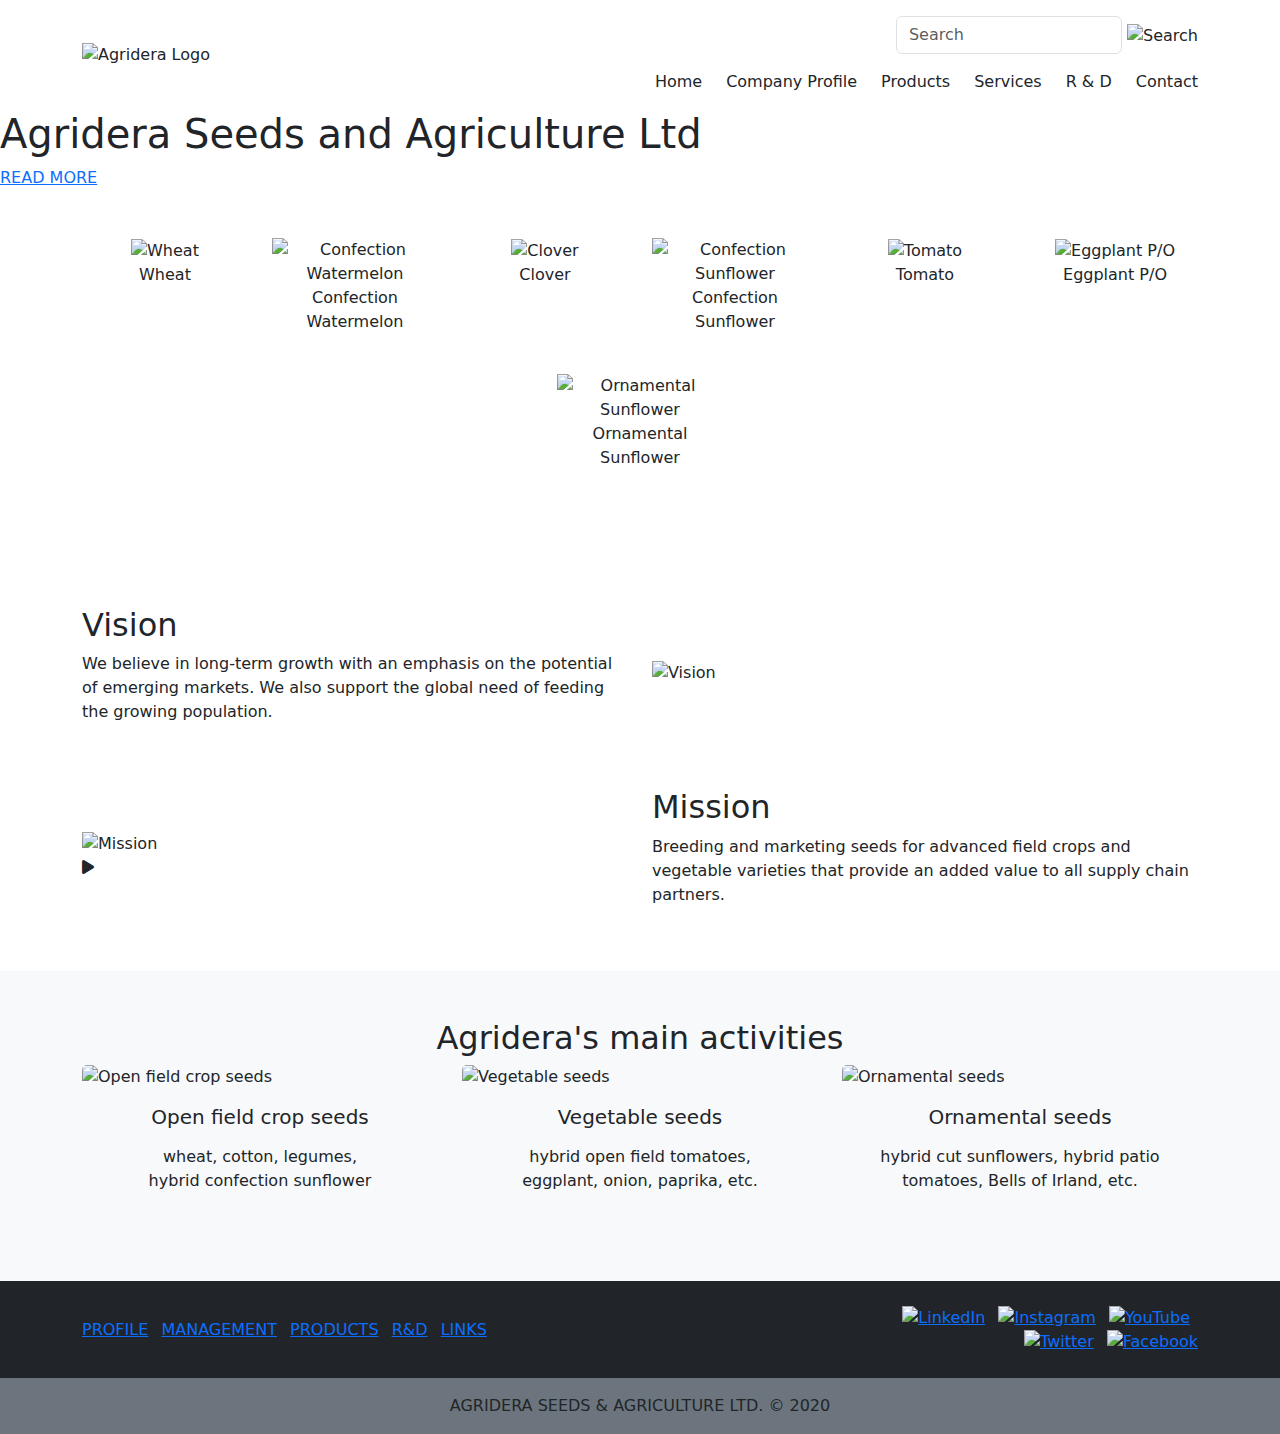
==== index.html @ fa578951 "Add files via upload" ====
<!DOCTYPE html>
 <html lang="en">
 <head>
     <meta charset="UTF-8">
     <meta name="viewport" content="width=device-width, initial-scale=1.0">
     <title>Agridera Seeds & Agriculture</title>
     <link href="https://cdn.jsdelivr.net/npm/bootstrap@5.3.3/dist/css/bootstrap.min.css" rel="stylesheet"
           integrity="sha384-QWTKZyjpPEjISv5WaRU9OFeRpok6YctnYmDr5pNlyT2bRjXh0JMhjY6hW+ALEwIH" crossorigin="anonymous">
     <link rel="stylesheet" href="https://cdnjs.cloudflare.com/ajax/libs/font-awesome/6.7.2/css/all.min.css"
           integrity="sha512-Evv84Mr4kqVGRNSgIGL/F/aIDqQb7xQ2vcrdIwxfjThSH8CSR7PBEakCr51Ck+w+/U6swU2Im1vVX0SVk9ABhg==" crossorigin="anonymous" referrerpolicy="no-referrer" />
     <link rel="preconnect" href="https://fonts.googleapis.com">
     <link rel="preconnect" href="https://fonts.gstatic.com" crossorigin>
     <link href="https://fonts.googleapis.com/css2?family=Roboto+Slab:wght@100..900&display=swap" rel="stylesheet">
     <link rel="stylesheet" href="css/style.css">
 </head>
 <body>
     <header class="header-section bg-white py-3">
         <div class="container">
             <div class="row align-items-center">
                 <div class="col-md-4">
                     <img src="images/agridera-logo.png" alt="Agridera Logo" class="img-fluid header-logo">
                 </div>
                 <div class="col-md-8">
                     <div class="d-flex justify-content-end align-items-center mb-3">
                         <div class="position-relative search-container">
                             <label>
                                 <input type="text" class="form-control search-input" placeholder="Search">
                             </label>
                             <img src="images/search-icon.svg" alt="Search" class="search-icon">
                         </div>
                     </div>
                     <nav>
                         <ul class="nav-list list-unstyled d-flex justify-content-end gap-4 m-0">
                             <li><a href="#" class="nav-link">Home</a></li>
                             <li><a href="#" class="nav-link">Company Profile</a></li>
                             <li><a href="index2.html" class="nav-link">Products</a></li>
                             <li><a href="#" class="nav-link">Services</a></li>
                             <li><a href="#" class="nav-link">R & D</a></li>
                             <li><a href="#" class="nav-link">Contact</a></li>
                         </ul>
                     </nav>
                 </div>
             </div>
         </div>
     </header>
 
     <section class="hero-section">
         <div class="hero-content">
             <h1 class="hero-title">Agridera Seeds and Agriculture Ltd</h1>
             <a href="#" class="btn-primary">READ MORE</a>
         </div>
     </section>
 
     <section class="product-categories-section bg-white py-5">
         <div class="container">
             <div class="row justify-content-center">
                 <div class="col-md-2 text-center mb-4">
                     <img src="images/wheat-icon.svg" alt="Wheat" class="category-icon">
                     <p class="category-name">Wheat</p>
                 </div>
                 <div class="col-md-2 text-center mb-4">
                     <img src="images/watermelon-icon.svg" alt="Confection Watermelon" class="category-icon">
                     <p class="category-name">Confection Watermelon</p>
                 </div>
                 <div class="col-md-2 text-center mb-4">
                     <img src="images/clover-icon.svg" alt="Clover" class="category-icon">
                     <p class="category-name">Clover</p>
                 </div>
                 <div class="col-md-2 text-center mb-4">
                     <img src="images/sunflower-icon.svg" alt="Confection Sunflower" class="category-icon">
                     <p class="category-name">Confection Sunflower</p>
                 </div>
                 <div class="col-md-2 text-center mb-4">
                     <img src="images/tomato-icon.svg" alt="Tomato" class="category-icon">
                     <p class="category-name">Tomato</p>
                 </div>
                 <div class="col-md-2 text-center mb-4">
                     <img src="images/eggplant-icon.svg" alt="Eggplant P/O" class="category-icon">
                     <p class="category-name">Eggplant P/O</p>
                 </div>
                 <div class="col-md-2 text-center mb-4">
                    <img src="images/sunflower-2-icon.svg" alt="Ornamental Sunflower" class="category-icon">
                     <p class="category-name">Ornamental Sunflower</p>
                 </div>
             </div>
         </div>
     </section>
 
     <section class="vision-mission-section py-5">
         <div class="container">
             <div class="row align-items-center mb-5">
                 <div class="col-md-6">
                     <h2 class="section-title">Vision</h2>
                     <div class="divider"></div>
                     <p class="section-description">We believe in long-term growth with an emphasis on the potential of emerging markets. We also support the global need of feeding the growing population.</p>
                 </div>
                 <div class="col-md-6">
                     <img src="images/vision.png" alt="Vision" class="img-fluid">
                 </div>
             </div>
             <div class="row align-items-center">
                 <div class="col-md-6 order-md-2">
                    <h2 class="section-title">Mission</h2>
                     <div class="divider"></div>
                     <p class="section-description">Breeding and marketing seeds for advanced field crops and vegetable varieties that provide an added value to all supply chain partners.</p>
                 </div>
                 <div class="col-md-6 order-md-1 position-relative">
                     <img src="images/mission.png" alt="Mission" class="img-fluid">
                     <div class="play-button">
                         <i class="fa fa-play"></i>
                     </div>
                 </div>
             </div>
         </div>
     </section>
 
     <section class="activities-section py-5 bg-light">
         <div class="container">
             <h2 class="section-heading text-center">Agridera's main activities</h2>
             <div class="row">
                 <div class="col-md-4 mb-4">
                     <div class="card border-0 bg-transparent">
                         <img src="images/1-activ.png" class="card-img-top" alt="Open field crop seeds">
                         <div class="card-body text-center">
                            <h5 class="card-title">Open field crop seeds</h5>
                            <div class="card-divider my-3"></div>
                            <p class="card-text">wheat, cotton, legumes,<br>hybrid confection sunflower</p>
                        </div>
                    </div>
                </div>
                <div class="col-md-4 mb-4">
                    <div class="card border-0 bg-transparent">
                        <img src="images/2-activ.png" class="card-img-top" alt="Vegetable seeds">
                        <div class="card-body text-center">
                            <h5 class="card-title">Vegetable seeds</h5>
                            <div class="card-divider my-3"></div>
                            <p class="card-text">hybrid open field tomatoes,<br>eggplant, onion, paprika, etc.</p>
                        </div>
                    </div>
                </div>
                <div class="col-md-4 mb-4">
                    <div class="card border-0 bg-transparent">
                        <img src="images/3-activ.png" class="card-img-top" alt="Ornamental seeds">
                        <div class="card-body text-center">
                            <h5 class="card-title">Ornamental seeds</h5>
                            <div class="card-divider my-3"></div>
                            <p class="card-text">hybrid cut sunflowers, hybrid patio<br>tomatoes, Bells of Irland, etc.</p>
                        </div>
                    </div>
                </div>
            </div>
        </div>
    </section>

    <footer class="footer-section">
        <div class="footer-top bg-dark py-4">
            <div class="container">
                <div class="row align-items-center">
                    <div class="col-md-8">
                        <ul class="footer-nav list-inline m-0">
                            <li class="list-inline-item"><a href="#" class="footer-link">PROFILE</a></li>
                            <li class="list-inline-item"><a href="#" class="footer-link">MANAGEMENT</a></li>
                            <li class="list-inline-item"><a href="#" class="footer-link">PRODUCTS</a></li>
                            <li class="list-inline-item"><a href="#" class="footer-link">R&D</a></li>
                            <li class="list-inline-item"><a href="#" class="footer-link">LINKS</a></li>
                        </ul>
                    </div>
                    <div class="col-md-4">
                        <ul class="social-icons list-inline text-md-end m-0">
                            <li class="list-inline-item"><a href="#" class="social-icon"><img src="images/ico-lin.svg" alt="LinkedIn"></a></li>
                            <li class="list-inline-item"><a href="#" class="social-icon"><img src="images/ico-ins.svg" alt="Instagram"></a></li>
                            <li class="list-inline-item"><a href="#" class="social-icon"><img src="images/ico-ytu.svg" alt="YouTube"></a></li>
                            <li class="list-inline-item"><a href="#" class="social-icon"><img src="images/ico-twt.svg" alt="Twitter"></a></li>
                            <li class="list-inline-item"><a href="#" class="social-icon"><img src="images/ico-fcb.svg" alt="Facebook"></a></li>
                        </ul>
                    </div>
                </div>
            </div>
        </div>
        <div class="footer-bottom bg-secondary py-3">
            <div class="container">
                <p class="footer-copyright text-center m-0">AGRIDERA SEEDS & AGRICULTURE LTD. © 2020</p>
            </div>
        </div>
    </footer>

<script src="https://cdn.jsdelivr.net/npm/bootstrap@5.3.3/dist/js/bootstrap.bundle.min.js"
        integrity="sha384-YvpcrYf0tY3lHB60NNkmXc5s9fDVZLESaAA55NDzOxhy9GkcIdslK1eN7N6jIeHz" crossorigin="anonymous"></script>
</body>
</html>
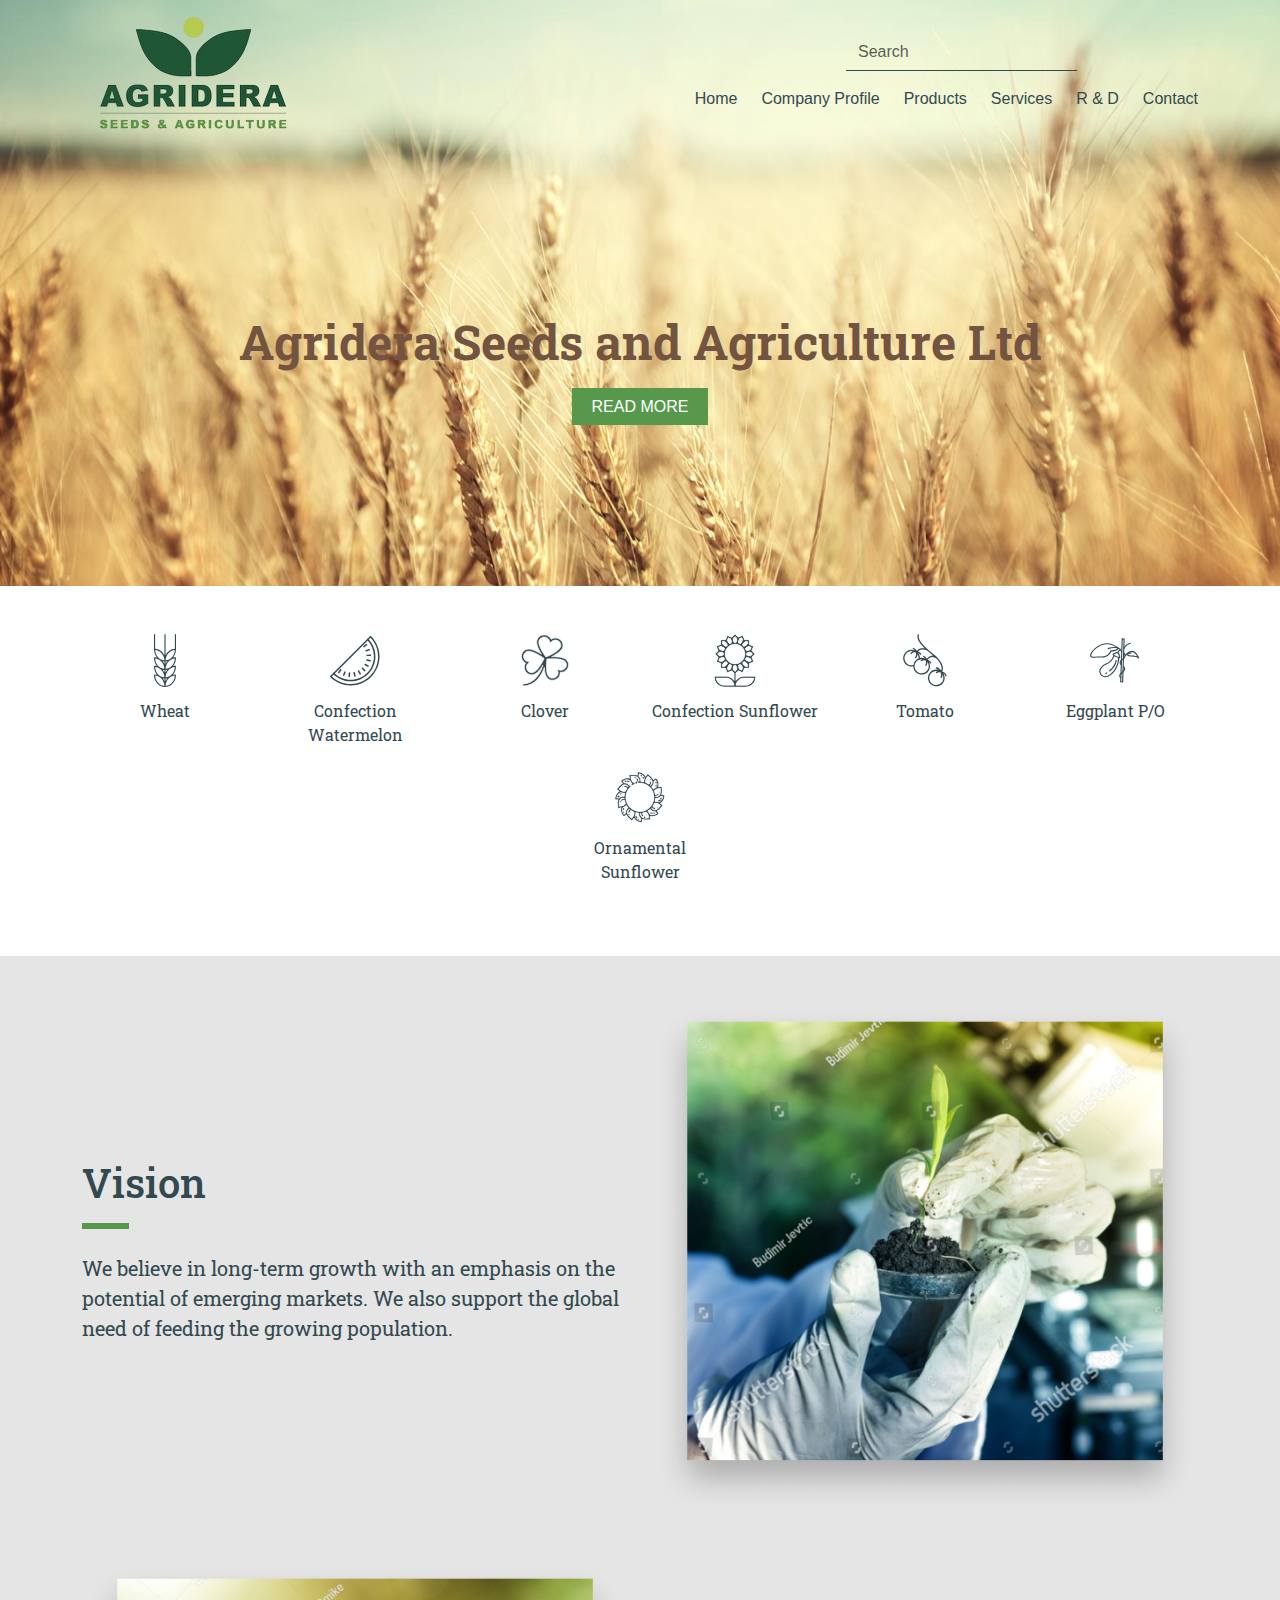
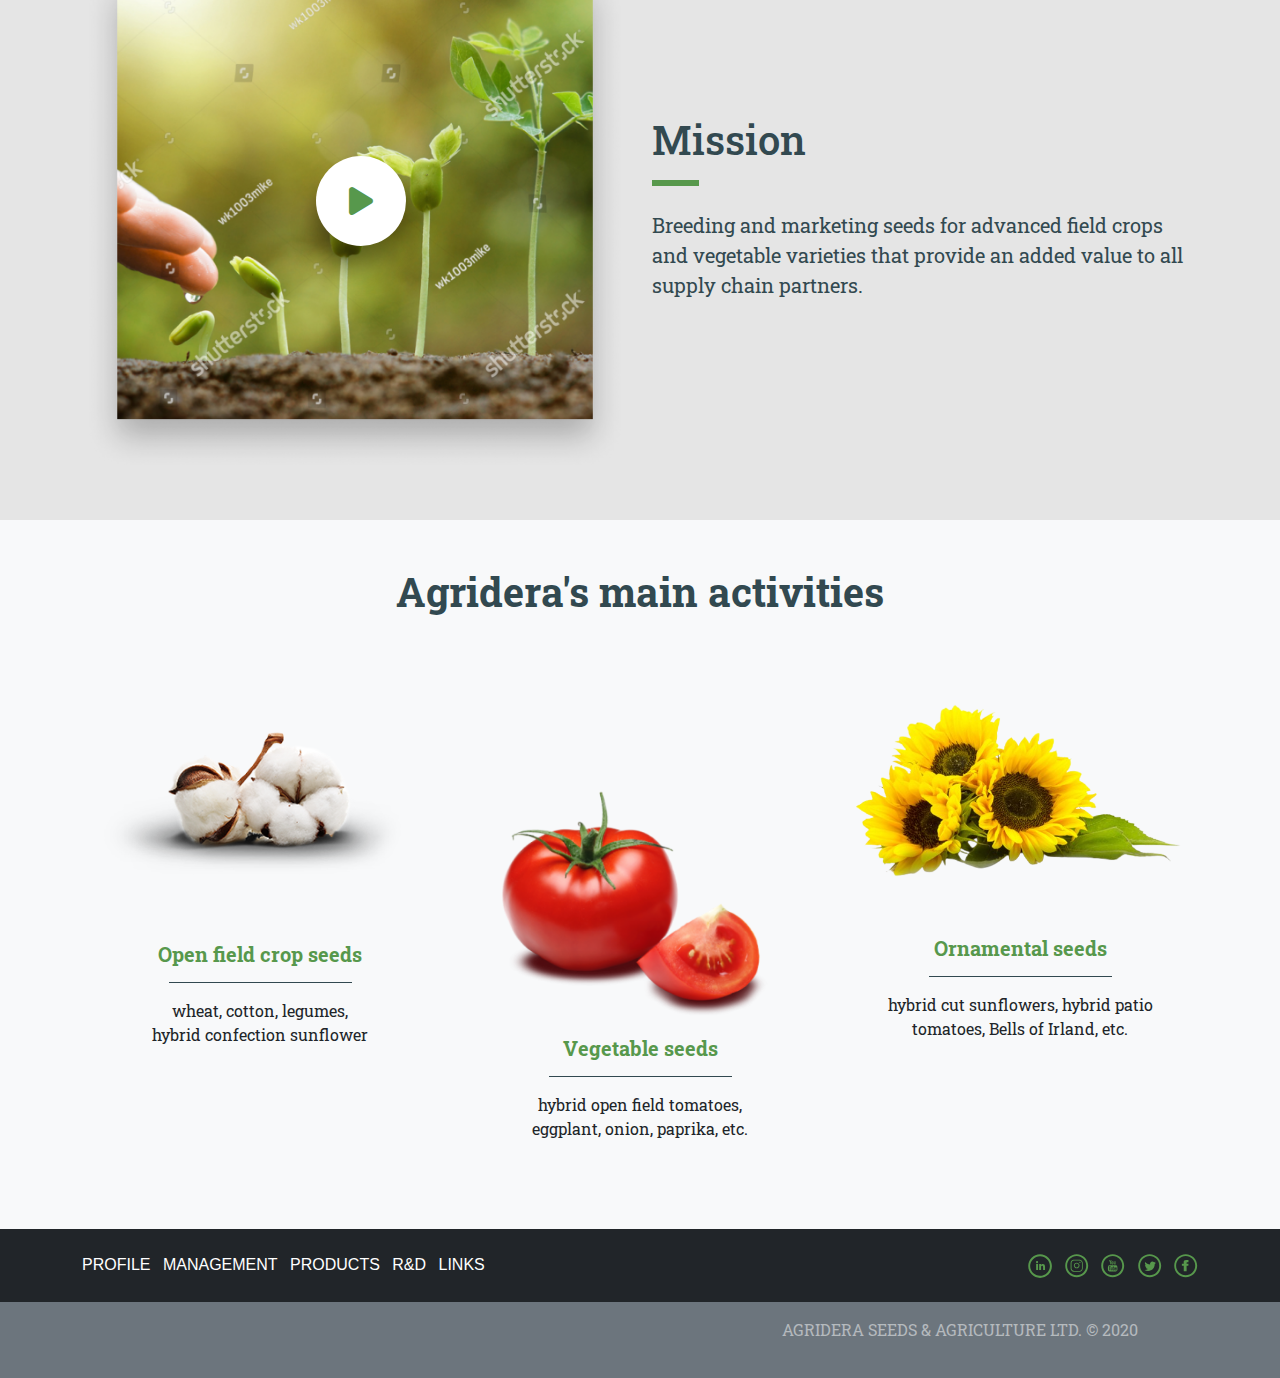
==== commit 57d6b939: "upd" ====
--- a/index.html
+++ b/index.html
@@ -36,7 +36,7 @@
                              <li><a href="index2.html" class="nav-link">Products</a></li>
                              <li><a href="#" class="nav-link">Services</a></li>
                              <li><a href="#" class="nav-link">R & D</a></li>
-                             <li><a href="#" class="nav-link">Contact</a></li>
+                             <li><a href="index4.html" class="nav-link">Contact</a></li>
                          </ul>
                      </nav>
                  </div>
--- a/css/style.css
+++ b/css/style.css
@@ -0,0 +1,2598 @@
+/*homepage*/
+body {
+    font-family: 'Roboto', sans-serif;
+    color: #324950;
+    background-color: #E5E5E5;
+}
+
+h1, h2, h3, h4, h5, h6 {
+    font-family: 'Roboto Slab', serif;
+}
+
+p {
+    font-family: 'Roboto Slab', serif;
+}
+
+.header-section {
+    border-bottom: 1px solid #324950;
+}
+
+.header-logo {
+    max-width: 226px;
+}
+
+.search-container {
+    width: 352px;
+}
+
+.search-input {
+    border: 0;
+    border-bottom: 1px solid #324950;
+    border-radius: 0;
+    background-color: transparent;
+}
+
+.search-icon {
+    width: 18px;
+    height: 18px;
+    position: absolute;
+    right: 0;
+    top: 50%;
+    transform: translateY(-50%);
+}
+
+.nav-list {
+    gap: 1rem;
+}
+
+.nav-link {
+    color: #324950;
+    text-decoration: none;
+}
+
+.hero-section {
+    background: url('../images/home-bg.png') center/cover no-repeat;
+    height: 640px;
+    margin-top: -200px;
+    padding-top: 200px;
+    display: flex;
+    align-items: center;
+    justify-content: center;
+    text-align: center;
+}
+
+.hero-title {
+    color: #735440;
+    font-weight: bold;
+    font-size: 48px;
+    margin-bottom: 24px;
+}
+
+.btn-primary {
+    background-color: #57984C;
+    color: #FFFFFF;
+    font-family: Roboto, sans-serif;
+    font-size: 16px;
+    padding: 10px 20px;
+    text-decoration: none;
+}
+
+.product-categories-section .category-icon {
+    width: 50px;
+    height: 53px;
+    margin-bottom: 12px;
+}
+
+.category-name {
+    margin: 0;
+}
+
+.vision-mission-section .section-title {
+    font-size: 2.5rem;
+    margin-bottom: 1rem;
+}
+
+.divider {
+    width: 47px;
+    height: 6px;
+    background-color: #57984C;
+    margin-bottom: 1.5rem;
+}
+
+.section-description {
+    font-size: 1.25rem;
+}
+
+.play-button {
+    position: absolute;
+    top: 47%;
+    left: 51%;
+    width: 90px;
+    height: 90px;
+    border-radius: 50%;
+    background-color: white;
+    transform: translate(-50%, -50%);
+    display: flex;
+    align-items: center;
+    justify-content: center;
+    cursor: pointer;
+    box-shadow: 0 24px 24px rgba(0, 0, 0, 0.35);
+}
+
+.play-button i {
+    font-size: 32px;
+    color: #57984C;
+}
+
+.activities-section .section-heading {
+    font-size: 2.5rem;
+    font-weight: bold;
+    margin-bottom: 3rem;
+}
+
+.card-title {
+    color: #57984C;
+    font-weight: bold;
+}
+
+.card-divider {
+    width: 183px;
+    height: 1px;
+    background-color: #324950;
+    margin: 0 auto;
+}
+
+.footer-section .footer-nav {
+    gap: 1rem;
+}
+
+.footer-link {
+    color: #FFFFFF;
+    text-decoration: none;
+}
+
+.social-icons {
+    gap: 1rem;
+}
+
+.social-icon img {
+    width: 24px;
+    height: 24px;
+}
+
+.footer-copyright {
+    color: rgba(255, 255, 255, 0.5);
+}
+
+/*tomato all*/
+
+@import url("https://cdnjs.cloudflare.com/ajax/libs/meyer-reset/2.0/reset.min.css");
+* {
+  -webkit-font-smoothing: antialiased;
+  box-sizing: border-box;
+}
+html,
+body {
+  margin: 0px;
+  height: 100%;
+}
+
+button:focus-visible {
+  outline: 2px solid #4a90e2 !important;
+  outline: -webkit-focus-ring-color auto 5px !important;
+}
+a {
+  text-decoration: none;
+}
+
+.tomato-all {
+    background-color: #fbf0f0;
+    display: flex;
+    flex-direction: row;
+    justify-content: center;
+    width: 100%;
+  }
+  
+  .tomato-all .div {
+    background-color: #fbf0f0;
+    overflow: hidden;
+    width: 1920px;
+    height: 2973px;
+    position: relative;
+  }
+  
+  .tomato-all .overlap {
+    position: absolute;
+    width: 1152px;
+    height: 450px;
+    top: 1204px;
+    left: 385px;
+    background-color: #fff9f9;
+  }
+  
+  .tomato-all .this-breeding-is {
+    left: 20px;
+    position: absolute;
+    width: 350px;
+    top: 136px;
+    font-family: "Roboto Slab-Bold", Helvetica;
+    font-weight: 400;
+    color: var(--text-color);
+    font-size: 17px;
+    letter-spacing: 0;
+    line-height: 25.5px;
+  }
+  
+  .tomato-all .text-wrapper {
+    font-weight: 700;
+  }
+  
+  .tomato-all .span {
+    font-family: "Roboto Slab-Regular", Helvetica;
+  }
+  
+  .tomato-all .this-breeding-is-for {
+    left: 400px;
+    position: absolute;
+    width: 350px;
+    top: 136px;
+    font-family: "Roboto Slab-Bold", Helvetica;
+    font-weight: 400;
+    color: var(--text-color);
+    font-size: 17px;
+    letter-spacing: 0;
+    line-height: 25.5px;
+  }
+  
+  .tomato-all .p {
+    position: absolute;
+    width: 350px;
+    top: 136px;
+    left: 780px;
+    font-family: "Roboto Slab-Bold", Helvetica;
+    font-weight: 400;
+    color: var(--text-color);
+    font-size: 17px;
+    letter-spacing: 0;
+    line-height: 25.5px;
+  }
+  
+  .tomato-all .text-wrapper-2 {
+    position: absolute;
+    width: 350px;
+    top: 49px;
+    left: 20px;
+    font-family: "Roboto Slab-Bold", Helvetica;
+    font-weight: 700;
+    color: var(--text-color);
+    font-size: 20px;
+    letter-spacing: 0;
+    line-height: 28.5px;
+  }
+  
+  .tomato-all .text-wrapper-3 {
+    position: absolute;
+    width: 325px;
+    top: 49px;
+    left: 400px;
+    font-family: "Roboto Slab-Bold", Helvetica;
+    font-weight: 700;
+    color: var(--text-color);
+    font-size: 20px;
+    letter-spacing: 0;
+    line-height: 28.5px;
+  }
+  
+  .tomato-all .text-wrapper-4 {
+    position: absolute;
+    width: 296px;
+    top: 49px;
+    left: 780px;
+    font-family: "Roboto Slab-Bold", Helvetica;
+    font-weight: 700;
+    color: var(--text-color);
+    font-size: 20px;
+    letter-spacing: 0;
+    line-height: 28.5px;
+  }
+  
+  .tomato-all .line {
+    top: 122px;
+    left: 20px;
+    position: absolute;
+    width: 350px;
+    height: 1px;
+    object-fit: cover;
+  }
+  
+  .tomato-all .img {
+    top: 122px;
+    left: 400px;
+    position: absolute;
+    width: 350px;
+    height: 1px;
+    object-fit: cover;
+  }
+  
+  .tomato-all .line-2 {
+    top: 122px;
+    left: 780px;
+    position: absolute;
+    width: 350px;
+    height: 1px;
+    object-fit: cover;
+  }
+  
+  .tomato-all .overlap-group {
+    position: absolute;
+    width: 1920px;
+    height: 480px;
+    top: 122px;
+    left: 0;
+    background-image: url("../images/pomidori/image 3.6.png");
+    background-size: cover;
+    background-position: 50% 50%;
+  }
+  
+  .tomato-all .image {
+    position: absolute;
+    width: 1920px;
+    height: 480px;
+    top: 0;
+    left: 0;
+  }
+  
+  .tomato-all .header {
+    position: absolute;
+    width: 1922px;
+    height: 122px;
+    top: 0;
+    left: 0;
+    background-color: transparent;
+  }
+  
+  .tomato-all .overlap-group-2 {
+    position: relative;
+    width: 1920px;
+    height: 122px;
+    background-color: #ffffff;
+    box-shadow: 0px 4px 24px #00000026;
+  }
+  
+  .tomato-all .logo {
+    position: absolute;
+    width: 166px;
+    height: 83px;
+    top: 20px;
+    left: 394px;
+    mix-blend-mode: darken;
+    object-fit: cover;
+  }
+  
+  .tomato-all .home-company-profile {
+    position: absolute;
+    top: 74px;
+    left: 1016px;
+    font-family: "Heebo-Medium", Helvetica;
+    font-weight: 500;
+    color: var(--text-color);
+    font-size: 18px;
+    text-align: right;
+    letter-spacing: 0;
+    line-height: normal;
+    white-space: nowrap;
+    margin: 0;
+    padding: 0;
+  }
+  
+  .home-company-profile a {
+    text-decoration: none;
+    color: inherit;
+    margin-left: 30px;
+    display: inline-block;
+  }
+  
+  .home-company-profile a:first-child {
+    margin-left: 0;
+  }
+  
+  .home-company-profile span {
+    display: inline-block;
+  }
+  
+  .tomato-all .search {
+    position: absolute;
+    width: 352px;
+    height: 29px;
+    top: 20px;
+    left: 1165px;
+  }
+  
+  .tomato-all .line-3 {
+    top: 28px;
+    left: 0;
+    position: absolute;
+    width: 350px;
+    height: 1px;
+    object-fit: cover;
+  }
+  
+  .tomato-all .input {
+    position: absolute;
+    top: 0;
+    left: 0;
+    font-family: "Roboto Slab-Regular", Helvetica;
+    font-weight: 400;
+    color: var(--text-color);
+    font-size: 16px;
+    letter-spacing: 0;
+    line-height: normal;
+    background: transparent;
+    border: none;
+    padding: 0;
+  }
+  
+  .tomato-all .ico-search {
+    position: absolute;
+    width: 18px;
+    height: 18px;
+    top: 1px;
+    left: 332px;
+  }
+  
+  .box { 
+    position: absolute; 
+    width: 827px; 
+    height: 109px; 
+  } 
+  
+  .box .group1 { 
+    position: absolute; 
+    top: 0; 
+    left: 0; 
+  } 
+  .box .text-wrapper { 
+    position: absolute; 
+    top: 0; 
+    left: 0; 
+    font-family: "Roboto Slab-Bold", Helvetica; 
+    font-weight: 700; 
+    color: #324950; 
+    font-size: 44px; 
+    letter-spacing: 0; 
+    line-height: 62.8px; 
+    white-space: nowrap; 
+  }
+  
+ .box .union { 
+    position: absolute; 
+    width: 47px; 
+    height: 6px; 
+    top: 103px; 
+    left: 0;
+  }  
+  .tomato-all .footer {
+    position: absolute;
+    width: 1924px;
+    height: 127px;
+    top: 2193px;
+    left: -410px;
+    background-color: transparent;
+  }
+  
+  .tomato-all .overlap-2 {
+    position: relative;
+    width: 1920px;
+    height: 127px;
+    background-color: #324950;
+  }
+  
+  .tomato-all .overlap-3 {
+    position: absolute;
+    width: 1920px;
+    height: 76px;
+    top: 0;
+    left: 0;
+    background-color: #2c3f45;
+  }
+  
+  .red-bar {
+    width: 4px; 
+    height: 60px; 
+  }
+
+  .tomato-all .PROFILE-MANAGEMENT {
+    position: absolute;
+    top: 27px;
+    left: 405px;
+    font-family: "Roboto-Regular", Helvetica;
+    font-weight: 400;
+    color: #ffffff;
+    font-size: 16px;
+    letter-spacing: 0;
+    line-height: 22.8px;
+    white-space: nowrap;
+    margin: 0;
+    padding: 0;
+  }
+  
+  .PROFILE-MANAGEMENT a {
+    text-decoration: none;
+    color: inherit;
+    margin-right: 30px;
+    display: inline-block;
+  }
+  
+  .PROFILE-MANAGEMENT a:last-child {
+    margin-right: 0;
+  }
+  
+  .PROFILE-MANAGEMENT span {
+    display: inline-block;
+  }
+  
+  .tomato-all .ico-in {
+    position: absolute;
+    width: 31px;
+    height: 31px;
+    top: 23px;
+    left: 1303px;
+  }
+  
+  .tomato-all .ico-inst {
+    position: absolute;
+    width: 31px;
+    height: 31px;
+    top: 23px;
+    left: 1348px;
+  }
+  
+  .tomato-all .group-wrapper {
+    position: relative;
+    height: 31px;
+    background-image: url(./img/facebook-5-4.svg);
+    background-size: 100% 100%;
+  }
+  
+  .tomato-all .group-2 {
+    position: absolute;
+    width: 16px;
+    height: 16px;
+    top: 7px;
+    left: 7px;
+  }
+  
+  .tomato-all .ico-tube {
+    position: absolute;
+    width: 31px;
+    height: 31px;
+    top: 23px;
+    left: 1393px;
+  }
+  
+  .tomato-all .ico-tw {
+    position: absolute;
+    width: 31px;
+    height: 31px;
+    top: 23px;
+    left: 1438px;
+  }
+  
+  .tomato-all .ico-fb {
+    position: absolute;
+    width: 31px;
+    height: 31px;
+    top: 23px;
+    left: 1483px;
+  }
+  
+  .tomato-all .AGRIDERA-SEEDS {
+    position: absolute;
+    top: 94px;
+    left: 812px;
+    font-family: "Roboto-Regular", Helvetica;
+    font-weight: 400;
+    color: #b8b8b8;
+    font-size: 14px;
+    letter-spacing: 0;
+    line-height: 20.0px;
+    white-space: nowrap;
+  }
+  
+  .tomato-all .overlap-wrapper {
+    position: absolute;
+    width: 352px;
+    height: 321px;
+    top: 1773px;
+    left: 405px;
+  }
+  
+  .tomato-all .overlap-4 {
+    position: relative;
+    width: 350px;
+    height: 321px;
+    background-image: url("../images/pomidori/image 3.png");
+    background-size: 100% 100%;
+  }
+  
+  .tomato-all .rectangle {
+    position: absolute;
+    width: 350px;
+    height: 69px;
+    top: 252px;
+    left: 0;
+    background-color: #ffffff;
+  }
+
+  .image { 
+    width: 350px; 
+    height: 321px; 
+    } 
+    image.img { 
+    position: fixed; 
+    width: 350px; 
+    height: 321px; 
+    top: 0; 
+    left: 0;
+}
+
+  .tomato-all .TAG-TAG {
+    position: absolute;
+    top: 261px;
+    left: 18px;
+    font-family: "Roboto Slab-Bold", Helvetica;
+    font-weight: 400;
+    color: #57984C;
+    font-size: 20px;
+    text-align: center;
+    letter-spacing: 0;
+    line-height: 28.5px;
+  }
+  
+  .tomato-all .text-wrapper-6 {
+    font-family: "Roboto Slab-Regular", Helvetica;
+    font-size: 16px;
+    line-height: 22.8px;
+  }
+  
+  .tomato-all .overlap-group-wrapper {
+    position: absolute;
+    width: 352px;
+    height: 321px;
+    top: 2124px;
+    left: 405px;
+  }
+  
+  .tomato-all .overlap-5 {
+    position: relative;
+    width: 350px;
+    height: 321px;
+    background-image: url("../images/pomidori/image 3.3.png");
+    background-size: 100% 100%;
+  }
+  
+  .tomato-all .div-wrapper {
+    position: absolute;
+    width: 352px;
+    height: 321px;
+    top: 2475px;
+    left: 405px;
+  }
+  
+  .tomato-all .overlap-6 {
+    position: relative;
+    width: 350px;
+    height: 321px;
+    background-image: url("../images/pomidori/image 3.6.png");
+    background-size: 100% 100%;
+  }
+  
+  .tomato-all .TAG-TAG-2 {
+    position: absolute;
+    top: 261px;
+    left: 41px;
+    font-family: "Roboto Slab-Bold", Helvetica;
+    font-weight: 400;
+    color: #57984C;
+    font-size: 20px;
+    text-align: center;
+    letter-spacing: 0;
+    line-height: 28.5px;
+  }
+  
+  .tomato-all .group-3 {
+    position: absolute;
+    width: 352px;
+    height: 321px;
+    top: 1764px;
+    left: 786px;
+  }
+  
+  .tomato-all .overlap-7 {
+    position: relative;
+    width: 350px;
+    height: 321px;
+    background-image: url("../images/pomidori/image 3.1.png");
+    background-size: 100% 100%;
+  }
+  
+  .tomato-all .group-4 {
+    position: absolute;
+    width: 352px;
+    height: 321px;
+    top: 2124px;
+    left: 785px;
+  }
+  
+  .tomato-all .overlap-8 {
+    position: relative;
+    width: 350px;
+    height: 321px;
+    background-image: url("../images/pomidori/image 3.4.png");
+    background-size: 100% 100%;
+  }
+  
+  .tomato-all .TAG-TAG-3 {
+    position: absolute;
+    top: 261px;
+    left: 32px;
+    font-family: "Roboto Slab-Bold", Helvetica;
+    font-weight: 400;
+    color: #57984C;
+    font-size: 20px;
+    text-align: center;
+    letter-spacing: 0;
+    line-height: 28.5px;
+  }
+  
+  .tomato-all .group-5 {
+    position: absolute;
+    width: 352px;
+    height: 321px;
+    top: 2475px;
+    left: 785px;
+  }
+  
+  .tomato-all .overlap-9 {
+    position: relative;
+    width: 350px;
+    height: 321px;
+    background-image: url("../images/pomidori/image 3.7.png");
+    background-size: 100% 100%;
+  }
+  
+  .tomato-all .group-6 {
+    position: absolute;
+    width: 352px;
+    height: 321px;
+    top: 1773px;
+    left: 1165px;
+  }
+  
+  .tomato-all .overlap-10 {
+    position: relative;
+    width: 350px;
+    height: 321px;
+    background-image: url("../images/pomidori/image 3.2.png");
+    background-size: 100% 100%;
+  }
+  
+  .tomato-all .group-7 {
+    position: absolute;
+    width: 352px;
+    height: 321px;
+    top: 2124px;
+    left: 1165px;
+  }
+  
+  .tomato-all .overlap-11 {
+    position: relative;
+    width: 350px;
+    height: 321px;
+    background-image: url("../images/pomidori/image 3.5.png");
+    background-size: 100% 100%;
+  }
+  
+  .tomato-all .agridera-aims-to-be {
+    position: absolute;
+    width: 1097px;
+    top: 802px;
+    left: 405px;
+    font-family: "Roboto Slab-Regular", Helvetica;
+    font-weight: 400;
+    color: var(--text-color);
+    font-size: 17px;
+    letter-spacing: 0;
+    line-height: 25.5px;
+  }
+  
+  .tomato-all .text-wrapper-7 {
+    font-family: "Roboto Slab-Regular", Helvetica;
+    font-weight: 400;
+    color: #324950;
+    font-size: 17px;
+    letter-spacing: 0;
+    line-height: 25.5px;
+  }
+  
+  .tomato-all .text-wrapper-8 {
+    font-family: "Roboto Slab-Bold", Helvetica;
+    font-weight: 700;
+  }
+  
+  .highlightedtext {
+    margin: 20px 0;
+    padding: 1px 20px;
+    border-left: 5px solid #e25353;
+    color: #375158;
+    border-radius: 5px;
+ }
+
+  .tomato-all .text-wrapper-9 {
+    position: absolute;
+    width: 1036px;
+    top: 1116px;
+    left: 436px;
+    font-family: "Roboto Slab-Regular", Helvetica;
+    font-weight: 400;
+    color: var(--text-color);
+    font-size: 17px;
+    letter-spacing: 0;
+    line-height: 25.5px;
+  }
+  
+  .tomato-all .text-wrapper-10 {
+    position: absolute;
+    top: 1699px;
+    left: 435px;
+    font-family: "Roboto Slab-Bold", Helvetica;
+    font-weight: 700;
+    color: var(--text-color);
+    font-size: 17px;
+    letter-spacing: 0;
+    line-height: 25.5px;
+    white-space: nowrap;
+  }
+  
+  .tomato-all .rectangle-2 {
+    position: absolute;
+    width: 4px;
+    height: 60px;
+    top: 1122px;
+    left: 406px;
+    background-color: #EB5757;
+    border-radius: 4px;
+  }
+  
+  .tomato-all .rectangle-3 {
+    position: absolute;
+    width: 4px;
+    height: 40px;
+    top: 1710px;
+    left: 405px;
+    background-color: #EB5757;
+    border-radius: 4px;
+  }
+  
+  .tomato-card-link {
+    display: block;
+    text-decoration: none;
+    color: inherit;
+    position: relative;
+    height: 100%;
+    width: 100%;
+}
+
+.tomato-card-link:hover .rectangle {
+    background-color: #f0f0f0; /* Изменение цвета при наведении */
+}
+
+.tomato-card-link:hover .TAG-TAG,
+.tomato-card-link:hover .TAG-TAG-2,
+.tomato-card-link:hover .TAG-TAG-3 {
+    color: #57984C; /* Изменение цвета текста при наведении */
+}
+
+.card-link {
+  display: block;
+  text-decoration: none;
+  color: inherit;
+  position: relative;
+  width: 100%;
+  height: 100%;
+}
+
+.overlap-4, .overlap-5, .overlap-6, 
+.overlap-7, .overlap-8, .overlap-9,
+.overlap-10, .overlap-11 {
+  position: relative;
+  width: 350px;
+  height: 321px;
+}
+
+.rectangle {
+  position: absolute;
+  width: 350px;
+  height: 69px;
+  bottom: 0;
+  left: 0;
+  background-color: #ffffff;
+  z-index: 2;
+}
+
+.TAG-TAG, .TAG-TAG-2, .TAG-TAG-3 {
+  position: absolute;
+  z-index: 3;
+  bottom: 20px; /* Увеличили отступ снизу */
+  left: 18px;
+  font-family: "Roboto Slab-Bold", Helvetica;
+  font-weight: 400;
+  color: #57984C;
+  font-size: 20px;
+  line-height: 1.2; /* Уменьшили межстрочный интервал */
+  width: calc(100% - 36px);
+  margin: 0;
+  padding: 0;
+}
+
+.text-wrapper-6 {
+  font-family: "Roboto Slab-Regular", Helvetica;
+  font-size: 16px;
+  line-height: 1.3; /* Уменьшили межстрочный интервал */
+  display: block;
+  margin-top: 5px;
+}
+
+.rectangle {
+  position: absolute;
+  width: 350px;
+  height: 80px; 
+  bottom: 0;
+  left: 0;
+  background-color: #ffffff;
+  z-index: 2;
+}
+
+.overlap-4 {
+  background-image: url("../images/pomidori/image 3.png");
+  background-size: cover;
+}
+
+.overlap-5 {
+  background-image: url("../images/pomidori/image 3.3.png");
+  background-size: cover;
+}
+
+.overlap-6 {
+  background-image: url("../images/pomidori/image 3.6.png");
+  background-size: cover;
+}
+
+.overlap-7 {
+  background-image: url("../images/pomidori/image 3.1.png");
+  background-size: cover;
+}
+
+.overlap-8 {
+  background-image: url("../images/pomidori/image 3.4.png");
+  background-size: cover;
+}
+
+.overlap-9 {
+  background-image: url("../images/pomidori/image 3.7.png");
+  background-size: cover;
+}
+
+.overlap-10 {
+  background-image: url("../images/pomidori/image 3.2.png");
+  background-size: cover;
+}
+
+.overlap-11 {
+  background-image: url("../images/pomidori/image 3.5.png");
+  background-size: cover;
+}
+
+
+.overlap-wrapper {
+  position: absolute;
+  width: 352px;
+  height: 321px;
+  top: 1773px;
+  left: 405px;
+}
+
+.overlap-group-wrapper {
+  position: absolute;
+  width: 352px;
+  height: 321px;
+  top: 2124px;
+  left: 405px;
+}
+
+.div-wrapper {
+  position: absolute;
+  width: 352px;
+  height: 321px;
+  top: 2475px;
+  left: 405px;
+}
+
+.group-3 {
+  position: absolute;
+  width: 352px;
+  height: 321px;
+  top: 1764px;
+  left: 786px;
+}
+
+.group-4 {
+  position: absolute;
+  width: 352px;
+  height: 321px;
+  top: 2124px;
+  left: 785px;
+}
+
+.group-5 {
+  position: absolute;
+  width: 352px;
+  height: 321px;
+  top: 2475px;
+  left: 785px;
+}
+
+.group-6 {
+  position: absolute;
+  width: 352px;
+  height: 321px;
+  top: 1773px;
+  left: 1165px;
+}
+
+.group-7 {
+  position: absolute;
+  width: 352px;
+  height: 321px;
+  top: 2124px;
+  left: 1165px;
+}
+
+
+.card-link:hover .rectangle {
+  background-color: #f5f5f5;
+}
+
+.card-link:hover .TAG-TAG,
+.card-link:hover .TAG-TAG-2,
+.card-link:hover .TAG-TAG-3 {
+  color: #4a823f;
+}
+
+.vision-mission {
+    position: absolute;
+    width: 827px;
+    height: 109px;
+    top: 653px;
+    left: 405px;
+}
+
+.main-title {
+    font-family: "Roboto Slab-Bold", Helvetica;
+    font-weight: 700;
+    color: #324950;
+    font-size: 44px;
+    letter-spacing: 0;
+    line-height: 62.8px;
+    margin: 0;
+    text-align: center;
+}
+
+  /*tomato one*/
+
+  :root {
+    --default-font-family: -apple-system, BlinkMacSystemFont, "Segoe UI", Roboto,
+      Ubuntu, "Helvetica Neue", Helvetica, Arial, "PingFang SC",
+      "Hiragino Sans GB", "Microsoft Yahei UI", "Microsoft Yahei",
+      "Source Han Sans CN", sans-serif;
+  }
+  
+  .main-container {
+    overflow: hidden;
+  }
+  
+  .main-container,
+  .main-container * {
+    box-sizing: border-box;
+  }
+  
+  input,
+  select,
+  textarea,
+  button {
+    outline: 0;
+  }
+  
+  .main-container {
+    position: relative;
+    width: 1920px;
+    height: 1465px;
+    margin: 0 auto;
+    background: #f7f7f7;
+    overflow: hidden;
+  }
+  
+  .rectangle {
+    position: absolute;
+    width: 1920px;
+    height: 122px;
+    top: 0;
+    left: 0;
+    background: #ffffff;
+    z-index: 2;
+    box-shadow: 0 4px 24px 0 rgba(0, 0, 0, 0.15);
+  }
+  .logo {
+    position: absolute;
+    width: 166px;
+    height: 83px;
+    top: 20px;
+    left: 394px;
+    background: url(../images/agridera-logo.png)
+      no-repeat center;
+    background-size: cover;
+    z-index: 3;
+  }
+  .search {
+    display: flex;
+    align-items: flex-start;
+    justify-content: flex-start;
+    position: absolute;
+    height: 21px;
+    top: 20px;
+    left: 1165px;
+    color: #324950;
+    font-family: Roboto Slab, var(--default-font-family);
+    font-size: 16px;
+    font-weight: 400;
+    line-height: 21px;
+    text-align: left;
+    white-space: nowrap;
+    z-index: 7;
+  }
+  .group {
+    position: absolute;
+    width: 18px;
+    height: 18px;
+    top: 21px;
+    left: 1497px;
+    background: url(../images/onetomato/search.png)
+      no-repeat center;
+    background-size: 100% 100%;
+    z-index: 9;
+  }
+  .line {
+    position: absolute;
+    width: 350px;
+    height: 1px;
+    top: 48px;
+    left: 1165px;
+    background: url(../images/onetomato/searchLine.png)
+      no-repeat center;
+    background-size: cover;
+    z-index: 6;
+  }
+  .rectangle-1 {
+    position: absolute;
+    width: 75px;
+    height: 35px;
+    top: 68px;
+    left: 833px;
+    z-index: 20;
+  }
+  .rectangle-2 {
+    position: absolute;
+    width: 96px;
+    height: 33px;
+    top: 70px;
+    left: 1260px;
+    z-index: 21;
+  }
+  .home-company-profile {
+    display: flex;
+    align-items: flex-start;
+    justify-content: flex-end;
+    position: absolute;
+    width: 499px;
+    height: 26px;
+    top: 74px;
+    left: 1016px;
+    color: #324950;
+    font-family: Heebo, var(--default-font-family);
+    font-size: 18px;
+    font-weight: 500;
+    line-height: 26px;
+    text-align: right;
+    white-space: nowrap;
+    z-index: 4;
+  }
+  .union {
+    position: absolute;
+    width: 1448.113px;
+    height: 1332.05px;
+    top: 66.866px;
+    left: 235.883px;
+    background: url(../images/onetomato/backgroundUnion.png)
+      no-repeat center;
+    background-size: cover;
+  }
+  .return-to-all-tomatoes {
+    position: absolute;
+    top: 140px;
+    left: 405px;
+    z-index: 43;
+  }
+  
+  .return-link {
+    display: flex;
+    align-items: center;
+    gap: 8px;
+    color: #57984c;
+    text-decoration: none;
+    font-family: 'Roboto Slab', sans-serif;
+    font-size: 14px;
+    font-weight: 400;
+    line-height: 22.778px;
+  }
+  
+  .arrow-icon {
+    display: inline-block;
+    width: 24px;
+    height: 24px;
+    background: url(../images/onetomato/Arrow.png) no-repeat center;
+    background-size: contain;
+  }
+  
+  .image {
+    position: absolute;
+    width: 540px;
+    height: 498px;
+    top: 182px;
+    left: 975px;
+    background: url(../images/onetomato/images3.png) no-repeat center;
+    background-size: cover;
+    z-index: 25;
+  }
+  
+  .tag-tomato-determinate {
+    position: absolute;
+    width: 526px;
+    height: 231px;
+    top: 182px;
+    left: 405px;
+    font-family: Roboto Slab, var(--default-font-family);
+    font-size: 54px;
+    font-weight: 700;
+    line-height: 77.058px;
+    text-align: left;
+    z-index: 23;
+  }
+  .tag-1002 {
+    position: relative;
+    color: #324950;
+    font-family: Roboto Slab, var(--default-font-family);
+    font-size: 54px;
+    font-weight: 700;
+    line-height: 77.058px;
+    text-align: left;
+  }
+  .tomato-determinate-red {
+    position: relative;
+    color: #57984c;
+    font-family: Roboto Slab, var(--default-font-family);
+    font-size: 54px;
+    font-weight: 700;
+    line-height: 77.058px;
+    text-align: left;
+  }
+  .union-3 {
+    position: absolute;
+    width: 47.243px;
+    height: 6.243px;
+    top: 453px;
+    left: 405px;
+    background: url(../images/onetomato/titleunion.png)
+      no-repeat center;
+    background-size: cover;
+    z-index: 24;
+  }
+  .high-yield-quality {
+    display: flex;
+    align-items: flex-start;
+    justify-content: flex-start;
+    position: absolute;
+    width: 395px;
+    height: 86px;
+    top: 501px;
+    left: 508px;
+    color: #cf2333;
+    font-family: Roboto Slab, var(--default-font-family);
+    font-size: 30px;
+    font-weight: 700;
+    line-height: 42.81px;
+    text-align: left;
+    z-index: 46;
+  }
+  .group-4 {
+    position: absolute;
+    width: 80px;
+    height: 80.039px;
+    top: 504px;
+    left: 405px;
+    background: url(../images/onetomato/tomatoicon.png)
+      no-repeat center;
+    background-size: cover;
+    z-index: 47;
+  }
+  .characteristics {
+    display: flex;
+    align-items: flex-start;
+    justify-content: flex-start;
+    position: absolute;
+    height: 29px;
+    top: 627px;
+    left: 405px;
+    color: #57984c;
+    font-family: Roboto Slab, var(--default-font-family);
+    font-size: 20px;
+    font-weight: 700;
+    line-height: 28.54px;
+    text-align: left;
+    white-space: nowrap;
+    z-index: 36;
+  }
+  .line-5 {
+    position: absolute;
+    width: 183px;
+    height: 1px;
+    top: 667px;
+    left: 405px;
+    background: url(../images/onetomato/Line.png)
+      no-repeat center;
+    background-size: cover;
+    z-index: 37;
+  }
+  .resistance-hr-tomv {
+    position: absolute;
+    width: 495px;
+    height: 84px;
+    top: 692px;
+    left: 405px;
+    font-family: Roboto Slab, var(--default-font-family);
+    font-size: 17px;
+    font-weight: 400;
+    line-height: 27.659px;
+    text-align: left;
+    text-overflow: initial;
+    white-space: nowrap;
+    z-index: 35;
+  }
+  .resistance {
+    position: relative;
+    color: #324950;
+    font-family: Roboto Slab, var(--default-font-family);
+    font-size: 17px;
+    font-weight: 700;
+    line-height: 27.659px;
+    text-align: left;
+  }
+  .hr-tomv-fol {
+    position: relative;
+    color: #324950;
+    font-family: Roboto Slab, var(--default-font-family);
+    font-size: 17px;
+    font-weight: 400;
+    line-height: 27.659px;
+    text-align: left;
+  }
+  .rectangle-6 {
+    position: absolute;
+    width: 225px;
+    height: 55px;
+    top: 710px;
+    left: 1290px;
+    background: #ffffff;
+    border: 2px solid #57984c;
+    z-index: 52;
+    border-radius: 60px;
+  }
+  .download-pdf {
+    position: absolute;
+    width: 120px;
+    height: 34px;
+    top: 9px;
+    left: 74.595px;
+    font-family: Roboto Slab, var(--default-font-family);
+    font-size: 17px;
+    font-weight: 400;
+    line-height: 34px;
+    text-align: left;
+    text-overflow: initial;
+    white-space: nowrap;
+    z-index: 53;
+  }
+  .download {
+    position: relative;
+    color: #57984c;
+    font-family: Roboto Slab, var(--default-font-family);
+    font-size: 17px;
+    font-weight: 700;
+    line-height: 34px;
+    text-align: left;
+  }
+  .pdf {
+    position: relative;
+    color: #57984c;
+    font-family: Roboto Slab, var(--default-font-family);
+    font-size: 17px;
+    font-weight: 700;
+    line-height: 34px;
+    text-align: left;
+    text-transform: uppercase;
+  }
+  .ico-pdf {
+    position: absolute;
+    width: 27.595px;
+    height: 32px;
+    top: 9px;
+    left: 27px;
+    background: url(../images/onetomato/ico_pdf.png)
+      no-repeat center;
+    background-size: cover;
+    z-index: 54;
+  }
+  .plant {
+    display: flex;
+    align-items: flex-start;
+    justify-content: flex-start;
+    position: absolute;
+    height: 29px;
+    top: 806px;
+    left: 405px;
+    color: #57984c;
+    font-family: Roboto Slab, var(--default-font-family);
+    font-size: 20px;
+    font-weight: 700;
+    line-height: 28.54px;
+    text-align: left;
+    white-space: nowrap;
+    z-index: 30;
+  }
+  .cycle {
+    display: flex;
+    align-items: flex-start;
+    justify-content: flex-start;
+    position: absolute;
+    height: 29px;
+    top: 806px;
+    left: 975px;
+    color: #57984c;
+    font-family: Roboto Slab, var(--default-font-family);
+    font-size: 20px;
+    font-weight: 700;
+    line-height: 28.54px;
+    text-align: left;
+    white-space: nowrap;
+    z-index: 31;
+  }
+  .line-7 {
+    position: absolute;
+    width: 183px;
+    height: 1px;
+    top: 846px;
+    left: 405px;
+    background: url(../images/onetomato/Line.png)
+      no-repeat center;
+    background-size: cover;
+    z-index: 38;
+  }
+  .line-8 {
+    position: absolute;
+    width: 183px;
+    height: 1px;
+    top: 846px;
+    left: 975px;
+    background: url(../images/onetomato/Line.png)
+      no-repeat center;
+    background-size: cover;
+    z-index: 39;
+  }
+  .strong-vigor-variety {
+    display: flex;
+    align-items: flex-start;
+    justify-content: flex-start;
+    position: absolute;
+    width: 374px;
+    height: 102px;
+    top: 871px;
+    left: 431px;
+    color: #324950;
+    font-family: Roboto Slab, var(--default-font-family);
+    font-size: 17px;
+    font-weight: 400;
+    line-height: 34px;
+    text-align: left;
+    text-overflow: initial;
+    z-index: 26;
+    overflow: hidden;
+  }
+  .seasons {
+    display: flex;
+    align-items: flex-start;
+    justify-content: flex-start;
+    position: absolute;
+    width: 56px;
+    height: 102px;
+    top: 871px;
+    left: 1005px;
+    color: #324950;
+    font-family: Roboto Slab, var(--default-font-family);
+    font-size: 17px;
+    font-weight: 400;
+    line-height: 34px;
+    text-align: left;
+    text-overflow: initial;
+    z-index: 27;
+    overflow: hidden;
+  }
+  .group-9 {
+    position: absolute;
+    width: 6px;
+    height: 73px;
+    top: 887px;
+    left: 405px;
+    background: url(../images/onetomato/tree.png)
+      no-repeat center;
+    background-size: cover;
+    z-index: 48;
+  }
+  .group-a {
+    position: absolute;
+    width: 6px;
+    height: 73px;
+    top: 887px;
+    left: 975px;
+    background: url(../images/onetomato/tree.png)
+      no-repeat center;
+    background-size: cover;
+    z-index: 50;
+  }
+  .fruit {
+    display: flex;
+    align-items: flex-start;
+    justify-content: flex-start;
+    position: absolute;
+    height: 29px;
+    top: 1003px;
+    left: 405px;
+    color: #57984c;
+    font-family: Roboto Slab, var(--default-font-family);
+    font-size: 20px;
+    font-weight: 700;
+    line-height: 28.54px;
+    text-align: left;
+    white-space: nowrap;
+    z-index: 33;
+  }
+  .color {
+    display: flex;
+    align-items: flex-start;
+    justify-content: flex-start;
+    position: absolute;
+    height: 29px;
+    top: 1003px;
+    left: 975px;
+    color: #57984c;
+    font-family: Roboto Slab, var(--default-font-family);
+    font-size: 20px;
+    font-weight: 700;
+    line-height: 28.54px;
+    text-align: left;
+    white-space: nowrap;
+    z-index: 32;
+  }
+  .line-b {
+    position: absolute;
+    width: 183px;
+    height: 1px;
+    top: 1043px;
+    left: 975px;
+    background: url(../images/onetomato/Line.png)
+      no-repeat center;
+    background-size: cover;
+    z-index: 40;
+  }
+  .line-c {
+    position: absolute;
+    width: 183px;
+    height: 1px;
+    top: 1043px;
+    left: 405px;
+    background: url(../images/onetomato/Line.png)
+      no-repeat center;
+    background-size: cover;
+    z-index: 41;
+  }
+  .shelf-life-fruit {
+    display: flex;
+    align-items: flex-start;
+    justify-content: flex-start;
+    position: absolute;
+    width: 331px;
+    height: 102px;
+    top: 1068px;
+    left: 431px;
+    color: #324950;
+    font-family: Roboto Slab, var(--default-font-family);
+    font-size: 17px;
+    font-weight: 400;
+    line-height: 34px;
+    text-align: left;
+    text-overflow: initial;
+    z-index: 29;
+    overflow: hidden;
+  }
+  .red {
+    display: flex;
+    align-items: flex-start;
+    justify-content: flex-start;
+    position: absolute;
+    height: 34px;
+    top: 1068px;
+    left: 975px;
+    color: #324950;
+    font-family: Roboto Slab, var(--default-font-family);
+    font-size: 17px;
+    font-weight: 400;
+    line-height: 34px;
+    text-align: left;
+    white-space: nowrap;
+    z-index: 28;
+  }
+  .group-d {
+    position: absolute;
+    width: 6px;
+    height: 73px;
+    top: 1084px;
+    left: 405px;
+    background: url(../images/onetomato/tree.png)
+      no-repeat center;
+    background-size: cover;
+    z-index: 49;
+  }
+  .rectangle-e {
+    position: absolute;
+    width: 1920px;
+    height: 127px;
+    top: 1338px;
+    left: 0;
+    background: #324950;
+    z-index: 11;
+  }
+  .rectangle-f {
+    position: relative;
+    width: 1920px;
+    height: 76px;
+    margin: 0 0 0 0;
+    background: #2c3f45;
+    z-index: 12;
+  }
+  .ico-in {
+    position: absolute;
+    width: 31.2px;
+    height: 31.2px;
+    top: 23px;
+    left: 1303px;
+    background: url(../images/ico-lin.svg)
+      no-repeat center;
+    background-size: cover;
+    z-index: 15;
+    overflow: hidden;
+  }
+  .ico-inst {
+    position: absolute;
+    width: 31.2px;
+    height: 31.2px;
+    top: 23px;
+    left: 1348px;
+    background: url(../images/ico-ins.svg)
+      no-repeat center;
+    background-size: cover;
+    z-index: 16;
+    overflow: hidden;
+  }
+  .ico-tube {
+    position: absolute;
+    width: 31.2px;
+    height: 31.2px;
+    top: 23px;
+    left: 1393px;
+    background: url(../images/ico-ytu.svg)
+      no-repeat center;
+    background-size: cover;
+    z-index: 17;
+    overflow: hidden;
+  }
+  .ico-tw {
+    position: absolute;
+    width: 31.2px;
+    height: 31.2px;
+    top: 23px;
+    left: 1438px;
+    background: url(../images/ico-twt.svg)
+      no-repeat center;
+    background-size: cover;
+    z-index: 18;
+    overflow: hidden;
+  }
+  .ico-fb {
+    position: absolute;
+    width: 31.2px;
+    height: 31.2px;
+    top: 23px;
+    left: 1483px;
+    background: url(../images/ico-fcb.svg)
+      no-repeat center;
+    background-size: cover;
+    z-index: 19;
+    overflow: hidden;
+  }
+  .profile-management-products {
+    display: flex;
+    align-items: flex-start;
+    justify-content: flex-start;
+    position: absolute;
+    height: 23px;
+    top: 27px;
+    left: 405px;
+    color: #ffffff;
+    font-family: Roboto, var(--default-font-family);
+    font-size: 16px;
+    font-weight: 400;
+    line-height: 22.832px;
+    text-align: left;
+    white-space: nowrap;
+    z-index: 14;
+  }
+  .agridea-seeds-agriculture-ltd {
+    display: block;
+    position: relative;
+    height: 20px;
+    margin: 18px 0 0 812px;
+    color: #b8b8b8;
+    font-family: Roboto, var(--default-font-family);
+    font-size: 14px;
+    font-weight: 400;
+    line-height: 19.978px;
+    text-align: left;
+    white-space: nowrap;
+    z-index: 13;
+  }
+  
+  /*contact us*/
+
+  :root {
+    --default-font-family: -apple-system, BlinkMacSystemFont, "Segoe UI", Roboto,
+      Ubuntu, "Helvetica Neue", Helvetica, Arial, "PingFang SC",
+      "Hiragino Sans GB", "Microsoft Yahei UI", "Microsoft Yahei",
+      "Source Han Sans CN", sans-serif;
+  }
+  
+  .main-wrapper {
+    overflow: hidden;
+  }
+  
+  .main-wrapper,
+  .main-wrapper * {
+    box-sizing: border-box;
+  }
+  
+  input,
+  select,
+  textarea,
+  button {
+    outline: 0;
+  }
+  
+  .main-wrapper {
+    position: relative;
+    width: 1920px;
+    height: 2000px;
+    margin: 0 auto;
+    background: #f7f7f7;
+    overflow: hidden;
+  }
+  
+  .header-container {
+    position: relative;
+    width: 1920px;
+    height: 122px;
+    margin: 0;
+    background: #ffffff;
+    z-index: 4;
+    box-shadow: 0 4px 24px 0 rgba(0, 0, 0, 0.15);
+  }
+  
+  .company-logo {
+    position: absolute;
+    width: 166px;
+    height: 83px;
+    top: 20px;
+    left: 394px;
+    background: url(../images/agridera-logo.png) no-repeat center;
+    background-size: cover;
+    z-index: 5;
+  }
+  
+  .search-label {
+    display: flex;
+    align-items: flex-start;
+    justify-content: flex-start;
+    position: absolute;
+    height: 21px;
+    top: 20px;
+    left: 1165px;
+    color: #324950;
+    font-family: Roboto Slab, var(--default-font-family);
+    font-size: 16px;
+    font-weight: 400;
+    line-height: 21px;
+    text-align: left;
+    white-space: nowrap;
+    z-index: 9;
+  }
+  
+  .search-icon {
+    position: absolute;
+    width: 18px;
+    height: 18px;
+    top: 21px;
+    left: 1497px;
+    background: url(../images/search-icon.svg) no-repeat center;
+    background-size: 100% 100%;
+    z-index: 11;
+  }
+  
+  .search-underline {
+    position: absolute;
+    width: 350px;
+    height: 1px;
+    top: 48px;
+    left: 1165px;
+    background: url(../images/onetomato/searchLine.png) no-repeat center;
+    background-size: cover;
+    z-index: 8;
+  }
+  
+  .header-rectangle-1 {
+    position: absolute;
+    width: 75px;
+    height: 35px;
+    top: 68px;
+    left: 833px;
+    z-index: 26;
+  }
+  
+  .header-rectangle-2 {
+    position: absolute;
+    width: 96px;
+    height: 33px;
+    top: 70px;
+    left: 1260px;
+    z-index: 27;
+  }
+  
+  .navigation-menu {
+    display: flex;
+    align-items: flex-start;
+    justify-content: flex-end;
+    position: absolute;
+    width: 499px;
+    height: 26px;
+    top: 74px;
+    left: 1016px;
+    color: #324950;
+    font-family: Heebo, var(--default-font-family);
+    font-size: 18px;
+    font-weight: 500;
+    line-height: 26px;
+    text-align: right;
+    white-space: nowrap;
+    z-index: 6;
+  }
+  
+  .hero-image {
+    position: relative;
+    width: 1920px;
+    height: 480px;
+    margin: 0;
+    background: url(../images/contactus/b) no-repeat center;
+    background-size: cover;
+    z-index: 1;
+  }
+  
+  .contact-heading {
+    display: block;
+    position: relative;
+    height: 63px;
+    margin: 51px 0 0 405px;
+    color: #324950;
+    font-family: Roboto Slab, var(--default-font-family);
+    font-size: 44px;
+    font-weight: 700;
+    line-height: 62.788px;
+    text-align: left;
+    white-space: nowrap;
+    z-index: 14;
+  }
+  
+  .divider-star {
+    position: relative;
+    width: 47.243px;
+    height: 6.243px;
+    margin: 40px 0 0 405px;
+    background: url(../images/contactus/star.png) no-repeat center;
+    background-size: cover;
+    z-index: 15;
+  }
+  
+  .form-row-1 {
+    display: flex;
+    align-items: center;
+    justify-content: space-between;
+    position: relative;
+    width: 549px;
+    height: 26px;
+    margin: 50.257px 0 0 405px;
+    z-index: 41;
+  }
+  
+  .name-label {
+    flex-shrink: 0;
+    position: relative;
+    height: 26px;
+    color: #324950;
+    font-family: Roboto Slab, var(--default-font-family);
+    font-size: 17px;
+    font-weight: 400;
+    line-height: 25.5px;
+    text-align: left;
+    white-space: nowrap;
+    z-index: 38;
+  }
+  
+  .user-type-label {
+    flex-shrink: 0;
+    position: relative;
+    height: 26px;
+    color: #324950;
+    font-family: Roboto Slab, var(--default-font-family);
+    font-size: 17px;
+    font-weight: 400;
+    line-height: 25.5px;
+    text-align: left;
+    white-space: nowrap;
+    z-index: 41;
+  }
+  
+  .form-row-2 {
+    display: flex;
+    align-items: center;
+    justify-content: space-between;
+    position: relative;
+    width: 1110px;
+    height: 55px;
+    margin: 10.5px 0 0 405px;
+    z-index: 39;
+  }
+  
+  .name-input-field {
+    flex-shrink: 0;
+    position: relative;
+    width: 350px;
+    height: 55px;
+    background: #ffffff;
+    border: 1px solid #d9d9d9;
+    z-index: 29;
+    border-radius: 10px;
+  }
+  
+  .user-type-dropdown {
+    flex-shrink: 0;
+    position: relative;
+    width: 635px;
+    height: 55px;
+    background: #ffffff;
+    border: 1px solid #d9d9d9;
+    z-index: 39;
+    border-radius: 10px;
+  }
+  
+  .dropdown-text {
+    display: flex;
+    align-items: flex-start;
+    justify-content: flex-start;
+    position: absolute;
+    height: 26px;
+    top: 13.5px;
+    left: 9.243px;
+    color: #324950;
+    font-family: Roboto Slab, var(--default-font-family);
+    font-size: 17px;
+    font-weight: 400;
+    line-height: 25.5px;
+    text-align: left;
+    white-space: nowrap;
+    z-index: 42;
+  }
+  
+  .dropdown-arrow {
+    position: absolute;
+    width: 24px;
+    height: 24px;
+    top: 14.5px;
+    left: 594px;
+    background: url(../images/contactus/Frame.png) no-repeat center;
+    background-size: cover;
+    z-index: 52;
+    overflow: hidden;
+  }
+  
+  .form-row-3 {
+    display: flex;
+    align-items: center;
+    justify-content: space-between;
+    position: relative;
+    width: 653px;
+    height: 26.811px;
+    margin: 20px 0 0 405px;
+    z-index: 47;
+  }
+  
+  .company-label {
+    flex-shrink: 0;
+    position: relative;
+    height: 26px;
+    color: #324950;
+    font-family: Roboto Slab, var(--default-font-family);
+    font-size: 17px;
+    font-weight: 400;
+    line-height: 25.5px;
+    text-align: left;
+    white-space: nowrap;
+    z-index: 47;
+  }
+  
+  .specify-label {
+    flex-shrink: 0;
+    position: relative;
+    height: 26px;
+    color: #324950;
+    font-family: Roboto Slab, var(--default-font-family);
+    font-size: 17px;
+    font-weight: 400;
+    line-height: 25.5px;
+    text-align: left;
+    white-space: nowrap;
+    z-index: 43;
+  }
+  
+  .form-row-4 {
+    display: flex;
+    align-items: center;
+    justify-content: space-between;
+    position: relative;
+    width: 1110px;
+    height: 55px;
+    margin: 9.973px 0 0 405px;
+    z-index: 40;
+  }
+  
+  .company-input-field {
+    flex-shrink: 0;
+    position: relative;
+    width: 351px;
+    height: 55px;
+    background: #ffffff;
+    border: 1px solid #d9d9d9;
+    z-index: 33;
+    border-radius: 10px;
+  }
+  
+  .specify-input-field {
+    flex-shrink: 0;
+    position: relative;
+    width: 635px;
+    height: 55px;
+    background: #ffffff;
+    border: 1px solid #d9d9d9;
+    z-index: 40;
+    border-radius: 10px;
+  }
+  
+  .form-row-5 {
+    display: flex;
+    align-items: center;
+    justify-content: space-between;
+    position: relative;
+    width: 641px;
+    height: 26px;
+    margin: 20.216px 0 0 405px;
+    z-index: 51;
+  }
+  
+  .position-label {
+    flex-shrink: 0;
+    position: relative;
+    height: 26px;
+    color: #324950;
+    font-family: Roboto Slab, var(--default-font-family);
+    font-size: 17px;
+    font-weight: 400;
+    line-height: 25.5px;
+    text-align: left;
+    white-space: nowrap;
+    z-index: 44;
+  }
+  
+  .interest-label {
+    flex-shrink: 0;
+    position: relative;
+    height: 26px;
+    color: #324950;
+    font-family: Roboto Slab, var(--default-font-family);
+    font-size: 17px;
+    font-weight: 400;
+    line-height: 25.5px;
+    text-align: left;
+    white-space: nowrap;
+    z-index: 51;
+  }
+  
+  .form-section-1 {
+    position: relative;
+    width: 1108.9px;
+    height: 390.75px;
+    margin: 10.5px 0 0 405px;
+    z-index: 48;
+  }
+  
+  .position-input-field {
+    position: absolute;
+    width: 350px;
+    height: 55px;
+    top: 0;
+    left: 0;
+    background: #ffffff;
+    border: 1px solid #d9d9d9;
+    z-index: 30;
+    border-radius: 10px;
+  }
+  
+  .interest-textarea {
+    position: absolute;
+    width: 633.9px;
+    height: 390.75px;
+    top: 0;
+    left: 475px;
+    background: #ffffff;
+    border: 1px solid #d9d9d9;
+    z-index: 37;
+    border-radius: 10px;
+  }
+  
+  .city-label {
+    display: flex;
+    align-items: flex-start;
+    justify-content: flex-start;
+    position: absolute;
+    height: 26px;
+    top: 75.25px;
+    left: 0;
+    color: #324950;
+    font-family: Roboto Slab, var(--default-font-family);
+    font-size: 17px;
+    font-weight: 400;
+    line-height: 25.5px;
+    text-align: left;
+    white-space: nowrap;
+    z-index: 48;
+  }
+  
+  .city-input-field {
+    position: absolute;
+    width: 350px;
+    height: 55px;
+    top: 111.75px;
+    left: 0;
+    background: #ffffff;
+    border: 1px solid #d9d9d9;
+    z-index: 34;
+    border-radius: 10px;
+  }
+  
+  .country-label {
+    display: flex;
+    align-items: flex-start;
+    justify-content: flex-start;
+    position: absolute;
+    height: 26px;
+    top: 187.5px;
+    left: 0;
+    color: #324950;
+    font-family: Roboto Slab, var(--default-font-family);
+    font-size: 17px;
+    font-weight: 400;
+    line-height: 25.5px;
+    text-align: left;
+    white-space: nowrap;
+    z-index: 45;
+  }
+  
+  .country-input-field {
+    position: absolute;
+    width: 351px;
+    height: 55px;
+    top: 224px;
+    left: 0;
+    background: #ffffff;
+    border: 1px solid #d9d9d9;
+    z-index: 31;
+    border-radius: 10px;
+  }
+  
+  .phone-label {
+    display: flex;
+    align-items: flex-start;
+    justify-content: flex-start;
+    position: absolute;
+    height: 26px;
+    top: 299.25px;
+    left: 0;
+    color: #324950;
+    font-family: Roboto Slab, var(--default-font-family);
+    font-size: 17px;
+    font-weight: 400;
+    line-height: 25.5px;
+    text-align: left;
+    white-space: nowrap;
+    z-index: 46;
+  }
+  
+  .phone-input-field {
+    position: absolute;
+    width: 351px;
+    height: 55px;
+    top: 335.75px;
+    left: 0;
+    background: #ffffff;
+    border: 1px solid #d9d9d9;
+    z-index: 32;
+    border-radius: 10px;
+  }
+  
+  .form-row-6 {
+    display: flex;
+    align-items: center;
+    justify-content: space-between;
+    position: relative;
+    width: 643px;
+    height: 26px;
+    margin: 20.75px 0 0 405px;
+    z-index: 50;
+  }
+  
+  .email-label {
+    flex-shrink: 0;
+    position: relative;
+    height: 26px;
+    color: #324950;
+    font-family: Roboto Slab, var(--default-font-family);
+    font-size: 17px;
+    font-weight: 400;
+    line-height: 25.5px;
+    text-align: left;
+    white-space: nowrap;
+    z-index: 49;
+  }
+  
+  .captcha-label {
+    flex-shrink: 0;
+    position: relative;
+    height: 26px;
+    color: #324950;
+    font-family: Roboto Slab, var(--default-font-family);
+    font-size: 17px;
+    font-weight: 400;
+    line-height: 25.5px;
+    text-align: left;
+    white-space: nowrap;
+    z-index: 50;
+  }
+  
+  .form-row-7 {
+    position: relative;
+    width: 1110px;
+    height: 55px;
+    margin: 10.5px 0 0 405px;
+    z-index: 54;
+  }
+  
+  .email-input-field {
+    position: absolute;
+    width: 350px;
+    height: 55px;
+    top: 0;
+    left: 0;
+    background: #ffffff;
+    border: 1px solid #d9d9d9;
+    z-index: 35;
+    border-radius: 10px;
+  }
+  
+  .submit-button {
+    position: absolute;
+    width: 255px;
+    height: 55px;
+    top: 0;
+    left: 855px;
+    background: #57984c;
+    z-index: 54;
+    border-radius: 60px;
+  }
+  
+  .button-text {
+    display: flex;
+    align-items: flex-start;
+    justify-content: flex-start;
+    position: absolute;
+    height: 34px;
+    top: 10.5px;
+    left: 69px;
+    color: #ffffff;
+    font-family: Roboto Slab, var(--default-font-family);
+    font-size: 17px;
+    font-weight: 400;
+    line-height: 34px;
+    text-align: left;
+    white-space: nowrap;
+    z-index: 55;
+  }
+  
+  .captcha-section {
+    display: flex;
+    align-items: center;
+    justify-content: space-between;
+    position: absolute;
+    width: 350px;
+    height: 55px;
+    top: 0;
+    left: 475px;
+    z-index: 53;
+  }
+  
+  .captcha-image {
+    flex-shrink: 0;
+    position: relative;
+    width: 99px;
+    height: 27px;
+    background: url(../images/contactus/code.png) no-repeat center;
+    background-size: cover;
+    z-index: 53;
+  }
+  
+  .captcha-input {
+    flex-shrink: 0;
+    position: relative;
+    width: 225px;
+    height: 55px;
+    background: #ffffff;
+    border: 1px solid #d9d9d9;
+    z-index: 36;
+    border-radius: 10px;
+  }
+  
+  .address-container {
+    position: relative;
+    width: 1920px;
+    height: 250px;
+    margin: 50.5px 0 0 -0.5px;
+    font-size: 0px;
+    background: #ffffff;
+    z-index: 56;
+    overflow: visible auto;
+  }
+  
+  .address-title {
+    display: block;
+    position: relative;
+    height: 29px;
+    margin: 44px 0 0 901px;
+    color: #57984c;
+    font-family: Roboto Slab, var(--default-font-family);
+    font-size: 20px;
+    font-weight: 700;
+    line-height: 28.54px;
+    text-align: left;
+    white-space: nowrap;
+    z-index: 59;
+  }
+  
+  .address-divider {
+    position: relative;
+    width: 183px;
+    height: 1px;
+    margin: 11px 0 0 868.5px;
+    background: url(../images/contactus/contactline.png) no-repeat center;
+    background-size: cover;
+    z-index: 60;
+  }
+  
+  .address-content {
+    position: relative;
+    width: 288px;
+    height: 104px;
+    margin: 17px 0 0 816px;
+    font-family: Roboto Slab, var(--default-font-family);
+    font-size: 17px;
+    font-weight: 400;
+    line-height: 25.5px;
+    text-align: center;
+    text-overflow: initial;
+    white-space: nowrap;
+    z-index: 58;
+  }
+  
+  .address-text {
+    position: relative;
+    color: #324950;
+    font-family: Roboto Slab, var(--default-font-family);
+    font-size: 17px;
+    font-weight: 400;
+    line-height: 25.5px;
+    text-align: center;
+  }
+  
+  .phone-number {
+    position: relative;
+    color: #57984c;
+    font-family: Roboto Slab, var(--default-font-family);
+    font-size: 17px;
+    font-weight: 400;
+    line-height: 25.5px;
+    text-align: center;
+  }
+  
+  .footer-container {
+    position: relative;
+    width: 1920px;
+    height: 127px;
+    top: 125px;
+    margin: -3px 0 0 0;
+    background: #324950;
+    z-index: 17;
+    overflow: visible auto;
+  }
+  
+  .footer-bottom {
+    position: relative;
+    width: 1920px;
+    height: 76px;
+    margin: 0;
+    background: #2c3f45;
+    z-index: 18;
+  }
+  
+  .linkedin-icon {
+    position: absolute;
+    width: 31.2px;
+    height: 31.2px;
+    top: 23px;
+    left: 1303px;
+    background: url(../images/ico-lin.svg) no-repeat center;
+    background-size: cover;
+    z-index: 21;
+    overflow: hidden;
+  }
+  
+  .instagram-icon {
+    position: absolute;
+    width: 31.2px;
+    height: 31.2px;
+    top: 23px;
+    left: 1348px;
+    background: url(../images/ico-ins.svg) no-repeat center;
+    background-size: cover;
+    z-index: 22;
+    overflow: hidden;
+  }
+  
+  .youtube-icon {
+    position: absolute;
+    width: 31.2px;
+    height: 31.2px;
+    top: 23px;
+    left: 1393px;
+    background: url(../images/ico-ytu.svg) no-repeat center;
+    background-size: cover;
+    z-index: 23;
+    overflow: hidden;
+  }
+  
+  .twitter-icon {
+    position: absolute;
+    width: 31.2px;
+    height: 31.2px;
+    top: 23px;
+    left: 1438px;
+    background: url(../images/ico-twt.svg) no-repeat center;
+    background-size: cover;
+    z-index: 24;
+    overflow: hidden;
+  }
+  
+  .facebook-icon {
+    position: absolute;
+    width: 31.2px;
+    height: 31.2px;
+    top: 23px;
+    left: 1483px;
+    background: url(../images/ico-fcb.svg) no-repeat center;
+    background-size: cover;
+    z-index: 25;
+    overflow: hidden;
+  }
+  
+  .footer-links {
+    display: flex;
+    align-items: flex-start;
+    justify-content: flex-start;
+    position: absolute;
+    height: 23px;
+    top: 27px;
+    left: 405px;
+    color: #ffffff;
+    font-family: Roboto, var(--default-font-family);
+    font-size: 16px;
+    font-weight: 400;
+    line-height: 22.832px;
+    text-align: left;
+    white-space: nowrap;
+    z-index: 20;
+  }
+  
+  .copyright {
+    display: block;
+    position: relative;
+    height: 20px;
+    margin: 18px 0 0 812px;
+    color: #b8b8b8;
+    font-family: Roboto, var(--default-font-family);
+    font-size: 14px;
+    font-weight: 400;
+    line-height: 19.978px;
+    text-align: left;
+    white-space: nowrap;
+    z-index: 19;
+  }
+  
+  .background-image {
+    position: absolute;
+    width: 1920px;
+    height: 480px;
+    top: 122px;
+    left: 0;
+    background: url(../images/contactus/backgroun.png) no-repeat center;
+    background-size: cover;
+    z-index: 2;
+  }